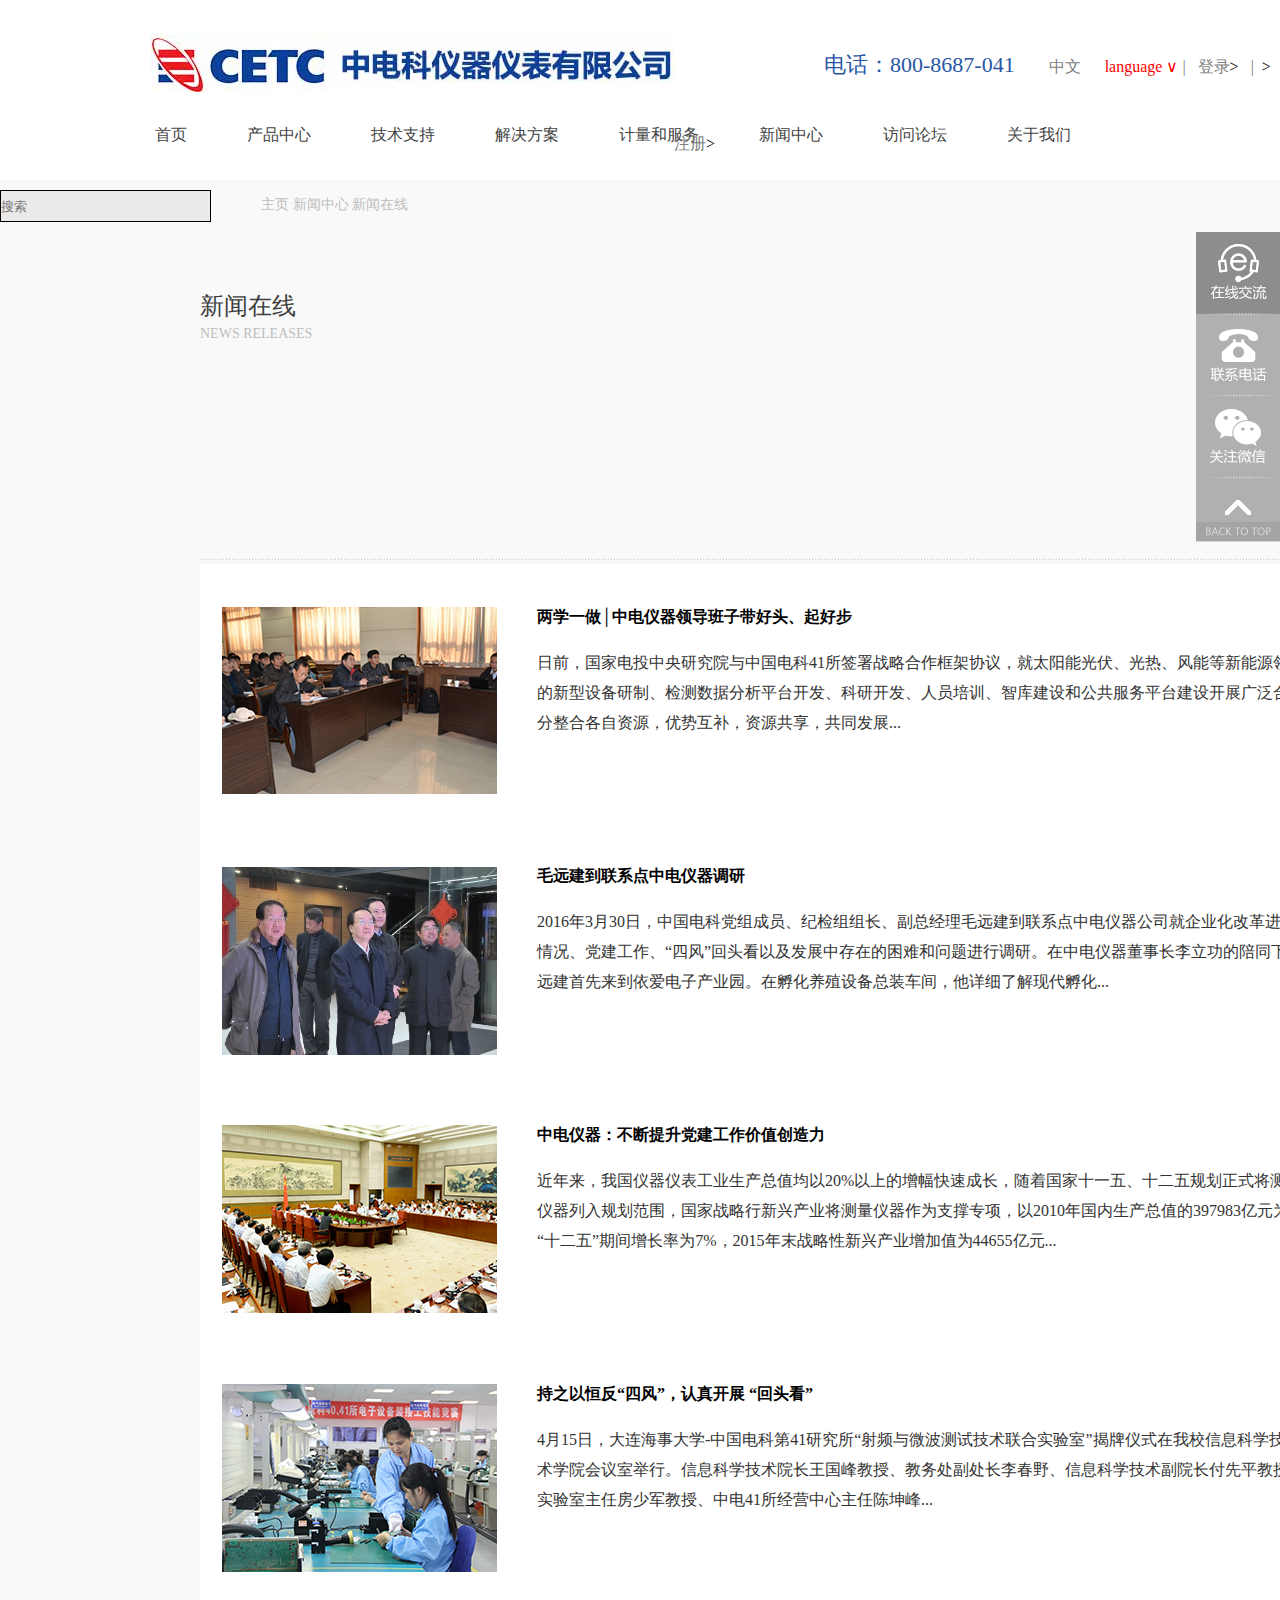
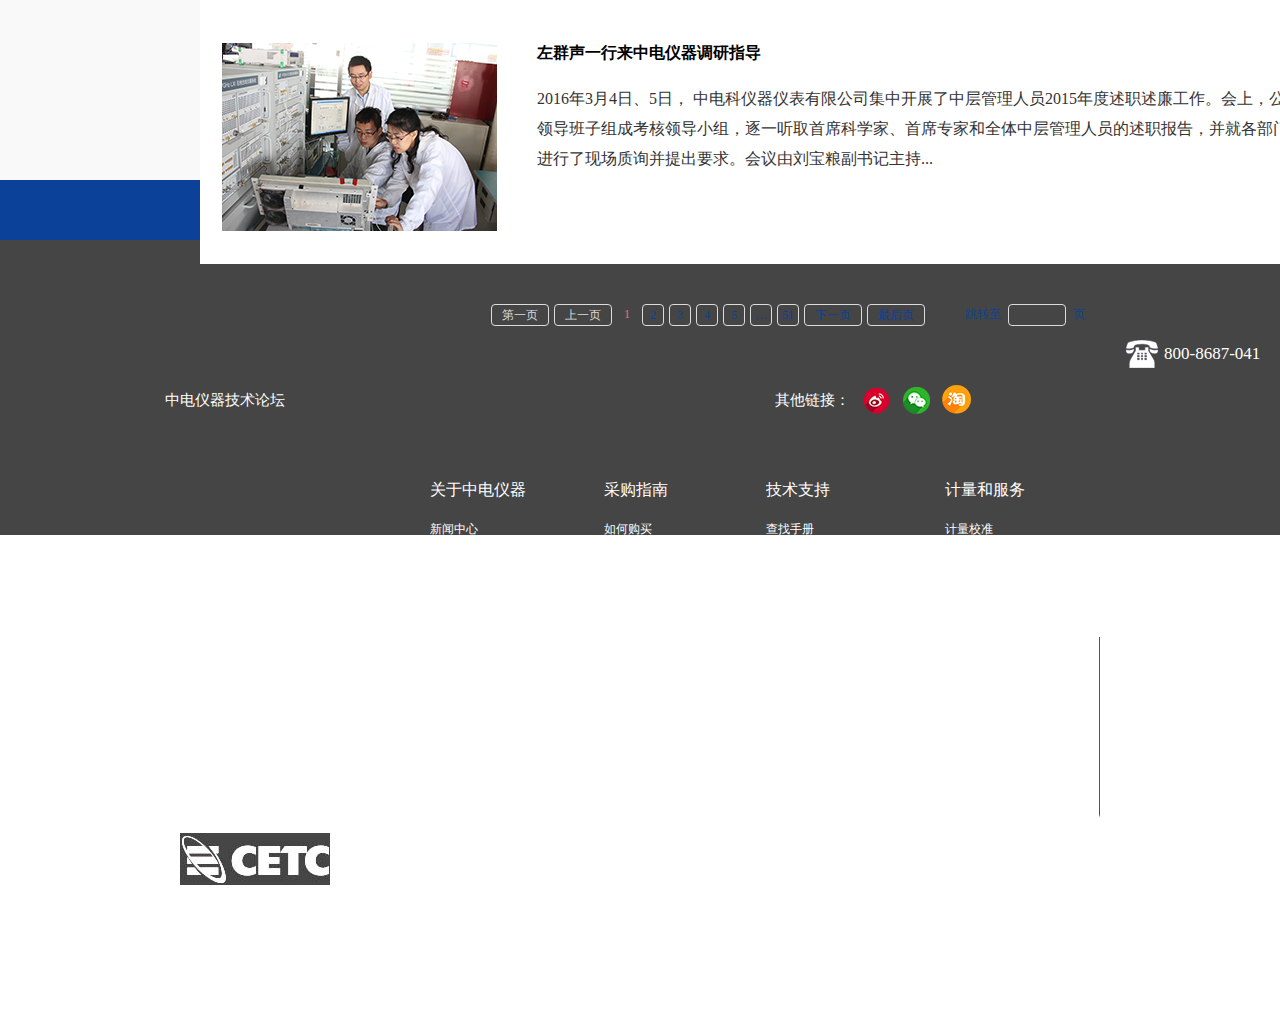
==== html/xinwenzaixian-2/xinwenzaixian-2.html @ 17dd5c8e "zuixinhuodong-2" ====
<!DOCTYPE html>
<html>
<head lang="en">
  <meta charset="UTF-8">
  <title>最新活动</title>
    <link rel="stylesheet" type="text/css" href="css/xin-2.css">
</head>
<body>
<div class="header">
    <img src="images4/logo.jpg" alt="">
    <ul>
        <li class="list1">电话：800-8687-041</li>
        <li class="list" style="color:rgb(125,125,125);margin-left: 30px">中文</li>
        <li class="list" style="margin-left:20px;color:red">language ∨</li>
        <li class="list" style="margin-right:8px;color:rgb(125,125,125)">|</li>
        <li class="list" style="color:rgb(125,125,125);">登录</li>>
        <li class="list" style="margin-right:8px;color:rgb(125,125,125);margin-left:8px">|</li>>
        <li class="list" style="color:rgb(125,125,125)">注册</li>>
    </ul>
</div>
    <div class="link">
        <ul>
            <li style="margin-left: 150px"><a href="">首页</a></li>
            <li><a href="">产品中心</a></li>
            <li><a href="">技术支持</a></li>
            <li><a href="">解决方案</a></li>
            <li><a href="">计量和服务</a></li>
            <li><a href="">新闻中心</a></li>
            <li><a href="">访问论坛</a></li>
            <li><a href="">关于我们</a></li>
            <li>
                <form action="">
                    <div class="kuan">
                        <input name="" type="text" placeholder="搜索"/>
                        <button><tton>
                    </div>
                </form>
            </tton>
        </ul>
    </div>
    <div class="gray">
    <div class="one">
      <a href="">主页</a> <a href="">新闻中心</a> <a href=""><a href="">新闻在线</a> 
    </div> 
<div class="youce"><img style="padding-top:20px;padding-left:  -20px;" src="images4/youce.png"></div>


    <div class="two">
      新闻在线  
    </div>
    <div class="three">
      NEWS RELEASES 
    </div>
    <div class="xuxian"><img src="images4/xuxian.png"></div>
    <div class="four">
      <div class="five">
      <div><p class="ri">2016-5-20</p></div>
        <div class="six"><img src="images4/banner1.png"></div>
        <p class="seven">两学一做│中电仪器领导班子带好头、起好步</p>
        <p class="eight">日前，国家电投中央研究院与中国电科41所签署战略合作框架协议，就太阳能光伏、光热、风能等新能源领域<br/>的新型设备研制、检测数据分析平台开发、科研开发、人员培训、智库建设和公共服务平台建设开展广泛合作，充<br/>分整合各自资源，优势互补，资源共享，共同发展...<br/></p>
     </div>
     <div class="lan"><a href=""> 查看详情></a>  </div>

     <div class="five">
     <div><p class="ri">2016-5-11</p></div>
        <div class="six"><img src="images4/banner2.png"></div>
        <p class="seven">毛远建到联系点中电仪器调研</p>
        <p class="eight">2016年3月30日，中国电科党组成员、纪检组组长、副总经理毛远建到联系点中电仪器公司就企业化改革进展<br/>情况、党建工作、“四风”回头看以及发展中存在的困难和问题进行调研。在中电仪器董事长李立功的陪同下，毛<br/>远建首先来到依爱电子产业园。在孵化养殖设备总装车间，他详细了解现代孵化...</p>
     </div>
     <div class="lan"><a href=""> 查看详情></a>  </div>
     <div class="five">
     <div><p class="ri">2016-5-02</p></div>
        <div class="six"><img src="images4/banner3.png"></div>
        <p class="seven">中电仪器：不断提升党建工作价值创造力</p>
        <p class="eight">近年来，我国仪器仪表工业生产总值均以20%以上的增幅快速成长，随着国家十一五、十二五规划正式将测量<br>仪器列入规划范围，国家战略行新兴产业将测量仪器作为支撑专项，以2010年国内生产总值的397983亿元为基准,<br/>“十二五”期间增长率为7%，2015年末战略性新兴产业增加值为44655亿元...</p>
     </div>
     <div class="lan"><a href=""> 查看详情></a>  </div>
     <div class="five">
     <div><p class="ri">2016-4-25</p></div>
        <div class="six"><img src="images4/banner4.png"></div>
        <p class="seven">持之以恒反“四风”，认真开展 “回头看”</p>
        <p class="eight">4月15日，大连海事大学-中国电科第41研究所“射频与微波测试技术联合实验室”揭牌仪式在我校信息科学技<br/>术学院会议室举行。信息科学技术院长王国峰教授、教务处副处长李春野、信息科学技术副院长付先平教授、联合<br/>实验室主任房少军教授、中电41所经营中心主任陈坤峰...</p>
     </div>
     <div class="lan"><a href=""> 查看详情></a>  </div>
     <div class="five">
     <div><p class="ri">2016-4-20</p></div>
         <div class="six"><img src="images4/banner5.png"></div>
         <p class="seven">左群声一行来中电仪器调研指导</p>
         <p class="eight">2016年3月4日、5日， 中电科仪器仪表有限公司集中开展了中层管理人员2015年度述职述廉工作。会上，公司<br/>领导班子组成考核领导小组，逐一听取首席科学家、首席专家和全体中层管理人员的述职报告，并就各部门相关工作<br/>进行了现场质询并提出要求。会议由刘宝粮副书记主持...</p>
     </div>
<div class="lan"><a href=""> 查看详情></a>  </div>
 </div>
    <div class="diyiye">
    <ul>
      <li class="shier"><a href="">第一页</a></li>
      <li class="shier"><a href="">上一页</a></li>
      <li class="shisi"><a href="">1</a></li>
      <li><a href="">2</a></li>
      <li><a href="">3</a></li>
      <li><a href="">4</a></li>
      <li><a href="">5</a></li>
      <li><a href="">…</a></li>
      <li><a href="">51</a></li>
      <li class="shisan"><a href="">下一页</a></li>
      <li class="shisan"><a href="">最后页</a></li>
      <li class="shiliu">跳转至</li>
      <li class="shiwu"><select><lect></lect></select>
      <li class="shiqi">页</li>
    </ul>
    </div>
    </div>

<div class="last">
    <div class="last1">
      <img src="images4/dianhua.png" alt="">
      <p style="font-size: 17px;">800-8687-041</p >
    </div>
    <div class="last2">
      <img src="images1/xuan.png" alt="">
      <p style="font-size: 15px;">中电仪器技术论坛</p >
    </div>
    <div class="last3">
      <p style="font-size: 15px;">其他链接：</p >
      <a href=""><img src="images4/xinlang.png" alt=""></a>
      <a href=""><img src="images4/weixin.png" alt=""></a>
      <a href=""><img src="images4/taobao.png" alt=""></a>
  </div>
  </div>
  <div class="final">
    <ul class="li1">
      <li style="font-size: 16px;padding-bottom: 20px;">关于中电仪器</li>
      <li style="font-size: 12px;padding-bottom: 5px;"><a href="">新闻中心</ a></li>
      <li style="font-size: 12px;padding-bottom: 5px;"><a href="">公司简介</li>
      <li style="font-size: 12px;padding-bottom: 5px;"><a href="">工作机会</li>
    </ul>
    
    <ul class="li2">
      <li style="font-size: 16px;padding-bottom: 20px;">采购指南</li>
      <li style="font-size: 12px;padding-bottom: 5px;"><a href="">如何购买</ a></li>
      <li style="font-size: 12px;padding-bottom: 5px;"><a href="">索取报价</ a></li>
      <li style="font-size: 12px;padding-bottom: 5px;"><a href="">查看特价优惠</ a></li>
      <li style="font-size: 12px;padding-bottom: 5px;"><a href="">代理合作</ a></li>
    </ul>
    
    <ul class="li3">
      <li style="font-size: 16px;padding-bottom: 20px;">技术支持</li>
      <li style="font-size: 12px;padding-bottom: 5px;"><a href="">查找手册</a></li>
      <li style="font-size: 12px;padding-bottom: 5px;"><a href="">更新固化软件/软件</a></li>
      <li style="font-size: 12px;padding-bottom: 5px;"><a href="">访问论坛</a></li>
      <li style="font-size: 12px;padding-bottom: 5px;"><a href="">联系我们</a></li>
    </ul>
    
    <ul class="li4">
      <li style="font-size: 16px;padding-bottom: 20px;">计量和服务</li>
      <li style="font-size: 12px;padding-bottom: 5px;"><a href="">计量校准</a></li>
      <li style="font-size: 12px;padding-bottom: 5px;"><a href="">仪器维修</a></li>
      <li style="font-size: 12px;padding-bottom: 5px;"><a href="">培训与教育</a></li>
    </ul>
    
    <ul class="li5">
      <li style="font-size: 16px;padding-bottom: 20px;">公司链接</li>
      <li style="font-size: 12px;padding-bottom: 5px;"><a href="">中国电科第41所</a></li>
      <li style="font-size: 12px;padding-bottom: 5px;"><a href="">中国电科第40所</a></li>
      <li style="font-size: 12px;padding-bottom: 5px;"><a href="">依爱消防</a></li>
      <li style="font-size: 12px;padding-bottom: 5px;"><a href="">依爱通信</a></li>
      <li style="font-size: 12px;padding-bottom: 5px;"><a href="">兴仪电子</a></li>
    </ul>
    <div style="float:left;margin-top: 50px;margin-left: -50px;height:180px;width:1px;background: rgb(82,82,82);">
    </div>
    <ul class="li6">
      <li><img src="images4/bottom.jpg"></li>
      <li style="font-size: 14px;padding-bottom: 20px;">中电科仪器仪表有限公司</li>
      <li style="font-size: 12px;padding-bottom: 5px;"><span style="font-size: 16px;padding-bottom: 20px;">青岛： </span>  地址：山东省青岛市黄岛区香江路98号</li>
      <li style="font-size: 12px;padding-bottom: 5px;padding-left:53px">邮箱：eiqd@ei41.com</li>
      <li style="font-size: 12px;padding-bottom: 5px;"><span style="font-size: 16px;padding-bottom: 20px;">蚌埠： </span>
      地址：安徽省蚌埠市华光大道726号</li>
      <li style="font-size: 12px;padding-bottom: 5px;padding-left:53px">邮箱：eiqd@ei41.com</li>
    </ul>
    
  </div>
  <div class="final1">
    <p style="font-size: 11px;color:#fff;float:left;margin-left: 280px">www.cetcei.com 中电科仪器仪表有限公司</p >
    <p style="font-size: 11px;color:#fff;float:left;margin-left: 150px">
      《中华人民共和国电信与信息服务业务经营许可证》 编号：皖ICP备05003230 法律说明 | 网站地图
    </p >
  </div>
  </div>
  

</body>

</html>
---- html/xinwenzaixian-2/css/xin-2.css ----
*{
    padding: 0px;
    margin: 0px;
}
a{
    text-decoration: none;
}
ul,ol,li{
    list-style: none;
}
.header{
    width:100%;
    height: 100px;
    background-color: #fff
}
.header img{
    float: left;
    margin-left: 150px;
    margin-top: 34px;
}
.list{
    margin-top:54px;
    display: inline-block;
}
.list1{
    margin-top:50px;
    color:rgb(39,86,164);font-size: 22px;margin-left:150px;
    display: inline-block;
}
.link{
    width:100%;
    height:80px;
    background-color: #fff
}
.link li{
    float:left;
    margin-right:50px;
    margin-top:15px;
}
.link li a{
    padding-left: 5px;
    padding-right: 5px;
    display:block;
    height:50px;
    color:rgb(67,67,67);
    line-height: 40px
}
.link li a:hover{
    background:rgb(39,66,194);
    color:white;
}
.kuan input{ 
    margin-top: 10px;
    width:180px; 
    height:30px;
    background:rgb(235,234,234); 
    border:1px solid;
    border-right:none;
    float:left;
}
.kuan button{
    width: 30px;
    height:32px; 
    margin-top: 10px;
    border: 1px solid;
    border-left: none;
    background: url(.gda.png) no-repeat rgb(235,234,234) 0 ;
}
.gray{
    width: 100%;
    height: 1600px;
    background-color: #f9f9f9;
}
.one{
    width: 370px;
    height: 16px;
    margin-left: 200px;
    font-size: 14px;
    color: #bdbdbd;
    padding-top: 16px;
}
.one a{
    font-size: 14px;
    color: #bdbdbd;
}
.one a:hover{
    color: #0b4199;
}
.two{
    font-size: 24px;
    color: #3e3e3e;
    width: 96px;
    height: 26px;
    padding-top: 78px;
    margin-left: 200px;
}
.three{
    width: 168px;
    height: 14px;
    padding-top: 10px;
    margin-left: 200px;
    margin-bottom: 48px;
    font-size: 14px;
    color: #bdbdbd;
}
.four{
    width: 1200px;
    height: 1300px;
    margin-left: 200px;
    background-color: #ffffff;
    position: relative;
    margin-bottom: 20px;

}
.five{
    height: 186px;
    width: 1200px;
    padding-top: 28px;
    margin-left: 22px;
    margin-bottom: 28px;
}
.six{
    float: left;
}
.seven{
    font-size: 16px;
    font-weight: 800;
    margin-left: 40px;
    float: left;
}
.eight{
    color: #333333;
    line-height: 30px;
    font-size: 16px;
    float: left;
    margin-left: 40px;
    padding-top: 20px;
}
.gray ul{
    margin-left: 486px;
}
.gray ul li{
    text-align: center;
    line-height: 20px;
    width: 20px;
    height: 20px;
    float: left;
    border: 1px solid #dcdcdc;
    margin-left: 5px;
    font-size: 12px;
    border-radius: 4px;
}
.gray ul li a{
    color: #0b4199;
}
.gray ul .shier{
    width: 56px;
}
.gray ul .shier a{
    color: #dcdcdc;
}
.gray ul .shisan{
    width: 56px;
}
.gray ul .shisi{
    border: none;
}
.gray ul .shisi a{
    color: #f06d71;
}
.gray ul .shiwu{
    border: none;
    width: 58px;
}

.gray ul .shiwu select{
    height: 22px;
    width: 58px;
    appearance: none;
    -moz-appearance: none;
    -webkit-appearance: none;
    border-radius: 4px;
    border: 1px solid #dcdcdc;
    background: url(".laliebiao.png") no-repeat right center;
}
.gray ul .shiliu{
    color: #0b4199;
    width: 40px;
    border: none;
    margin-left: 38px;
}
.gray ul .shiqi{
    color: #0b4199;
    border: none;
    margin-left: 3px;
}
.gray ul li:active{
    border: none;
}
.gray ul li a:active{
    color: #f06d71;
}
.fixed{
    width: 84px;
    height: 308px;
    background-color: #b0b0b0;
    position: fixed;
    top: 180px;
    right: 20px;
}
.fixed ul li{
    width: 84px;
    height: 82px;
    text-align: center;
    border-bottom: 1px dashed #d9d9d9;
}
.fixed ul .teshuli{
    width: 84px;
    height: 62px;
    border-bottom: none;
}
.fixed ul li div{
    padding-top: 12px;
}
.fixed ul .teshuli div{
    padding-top: 18px;
}
.fixed ul li:hover{
    background-color: #8d8d8d;
}

.last1{
    margin-left: 200px;
    float: left;
}
.last1 img{
    margin-right: 5px;
    margin-top: 15px;
    float: left
}
.last1 p{
    float: left;
    margin-top: 20px;
    color:#fff;
    display:inline;
}
.last2{
    margin-left: 150px;
    float: left;
}
.last2 img{
    margin-right: 5px;
    margin-top: 15px;
    float: left
}
.last2 p{
    float: left;
    margin-top: 20px;
    color:#fff;
    display:inline;
}
.last3{
    margin-left: 490px;
    float: left;
}
.last3 img{
    margin-left: 10px;
    margin-top: 10px;
    float: left
}
.last3 p{
    float: left;
    margin-top: 20px;
    color:#fff;
    display:inline;
}
.final{
    height:270px;
    background: rgb(69,69,69);
}
.final a{
    color:#fff;
    height: 310px;
}
.li1{
    margin-left:200px;
    margin-right: 88px;
    padding-top: 60px;
    color:#fff;
    float: left;
    hei
}
.li2{
    margin-left:-10px;
    margin-right: 120px;
    padding-top: 60px;
    color:#fff;
    float: left;
}
.li3{
    margin-left:-30px;
    margin-right: 120px;
    padding-top: 60px;
    color:#fff;
    float: left;
}
.li4{
    margin-left:-40px;
    margin-right: 120px;
    padding-top: 60px;
    color:#fff;
    float: left;
}
.li5{
    margin-left:-40px;
    margin-right: 120px;
    padding-top: 60px;
    color:#fff;
    float: left;
}
.li6{
    margin-left:-20px;
    margin-right: 120px;
    padding-top: 35px;
    color:#fff;
    float: left;
}
.final1{
    height:25px;
    background: rgb(69,69,69);
}

.diyiye {
    padding-top: 20px;
    background-color: #f9f9f9;
    height: 108px;
}
.last{
    height: 60px;
    background: rgb(11,65,153);
   
}
.last1{
    margin-left: 200px;
    float: left;
}
.last1 img{
    margin-right: 5px;
    margin-top: 15px;
    float: left
}
.last1 p{
    float: left;
    margin-top: 20px;
    color:white;
    display:inline;
}
.last2{
    margin-left: 160px;
    float: left;
}
.last2 img{
    margin-right: 5px;
    margin-top: 15px;
    float: left
}
.last2 p{
    float: left;
    margin-top: 20px;
    color:#fff;
    display:inline;
}
.last3{
    margin-left: 490px;
    float: left;
}
.last3 img{
    margin-left: 10px;
    margin-top: 10px;
    float: left
}
.last3 p{
    float: left;
    margin-top: 20px;
    color:#fff;
    display:inline;
}
.final{
    height:270px;
    background: rgb(69,69,69);
    padding-left:200px;
}
.final a{
    color:#fff;
}
.li1{
    margin-left:230px;
    margin-right: 88px;
    padding-top: 60px;
    color:#fff;
    float: left;
}
.li2{
    margin-left:-10px;
    margin-right: 120px;
    padding-top: 60px;
    color:#fff;
    float: left;
}
.li3{
    margin-left:-30px;
    margin-right: 120px;
    padding-top: 60px;
    color:#fff;
    float: left;
}
.li4{
    margin-left:-40px;
    margin-right: 120px;
    padding-top: 60px;
    color:#fff;
    float: left;
}
.li5{
    margin-left:-40px;
    margin-right: 120px;
    padding-top: 60px;
    color:#fff;
    float: left;
}
.li6{
    margin-left:-20px;
    margin-right: 120px;
    padding-top: 35px;
    color:#fff;
    float: left;
}
.final1{
    height:25px;
    background: rgb(69,69,69);
}
.xuxian{
    
    margin-left: 200px;
   
}
.ri{
margin-left:1106px;
 color: #828181; font-size: 12px;

}
.lan{
    padding-left: 1122px;
    color: blue;
    font-size: 12px;
    font-family: 微软雅黑；
}
.youce{
    float:right;
    display:inline;
    padding-left: 
    position: fixed;
}
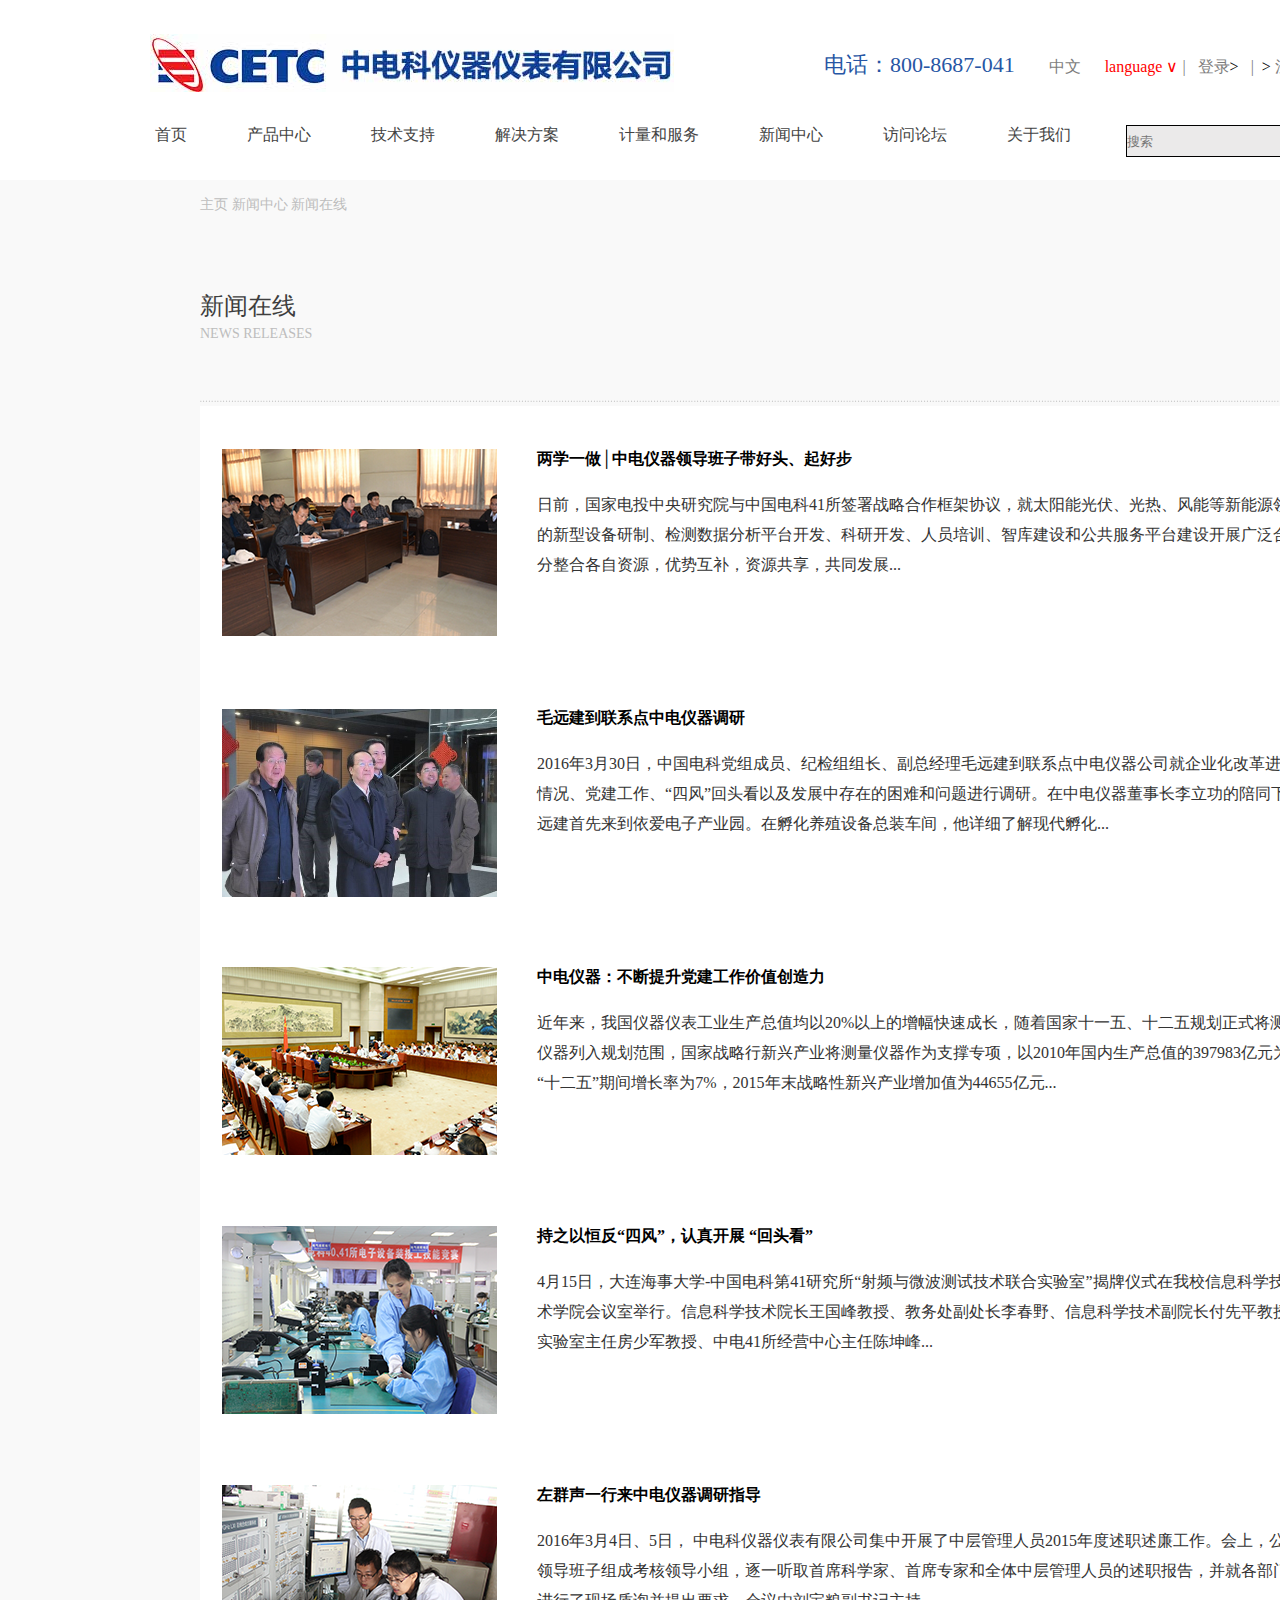
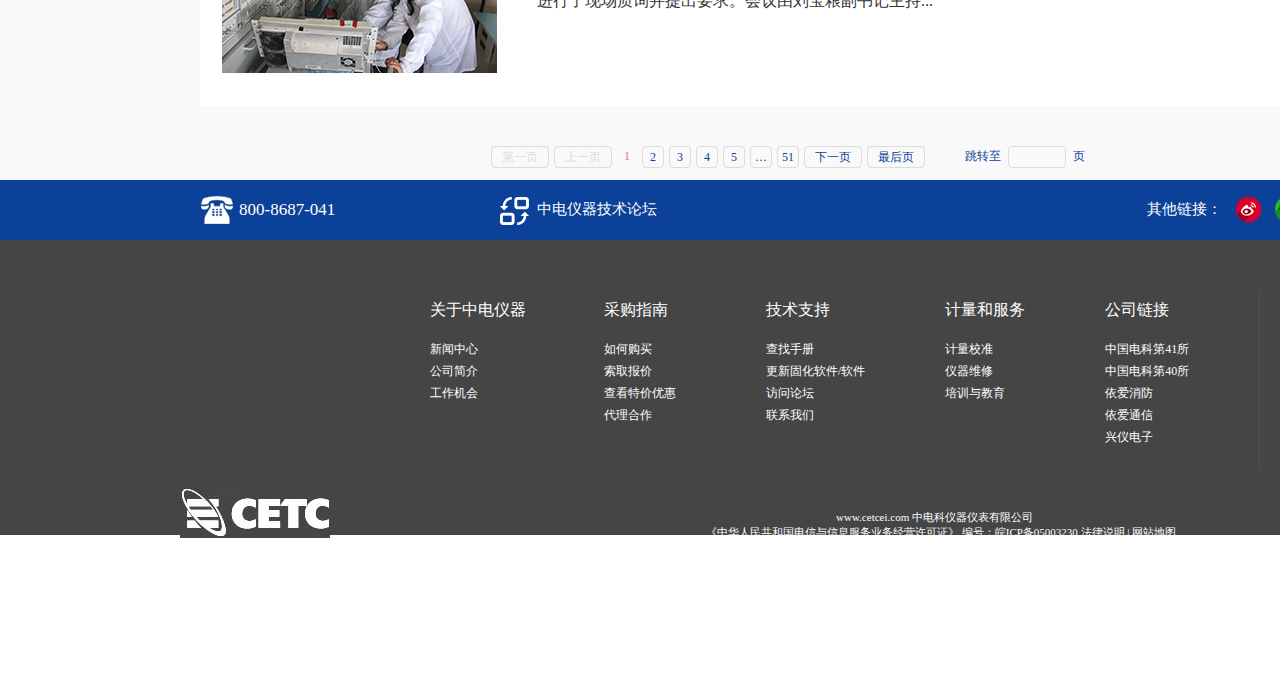
==== commit a01eae8e: "xinwenzaixian-2" ====
--- a/html/xinwenzaixian-2/xinwenzaixian-2.html
+++ b/html/xinwenzaixian-2/xinwenzaixian-2.html
@@ -6,6 +6,7 @@
     <link rel="stylesheet" type="text/css" href="css/xin-2.css">
 </head>
 <body>
+<div class="zong">
 <div class="header">
     <img src="images4/logo.jpg" alt="">
     <ul>
@@ -116,7 +117,7 @@
       <p style="font-size: 17px;">800-8687-041</p >
     </div>
     <div class="last2">
-      <img src="images1/xuan.png" alt="">
+      <img src="images4/xuan.png" alt="">
       <p style="font-size: 15px;">中电仪器技术论坛</p >
     </div>
     <div class="last3">
@@ -185,7 +186,7 @@
     </p >
   </div>
   </div>
-  
+  </div>
 
 </body>
 
--- a/html/xinwenzaixian-2/css/xin-2.css
+++ b/html/xinwenzaixian-2/css/xin-2.css
@@ -7,6 +7,10 @@
 }
 ul,ol,li{
     list-style: none;
+}
+.zong{
+    height: 2014px;
+    width: 1600px;
 }
 .header{
     width:100%;
